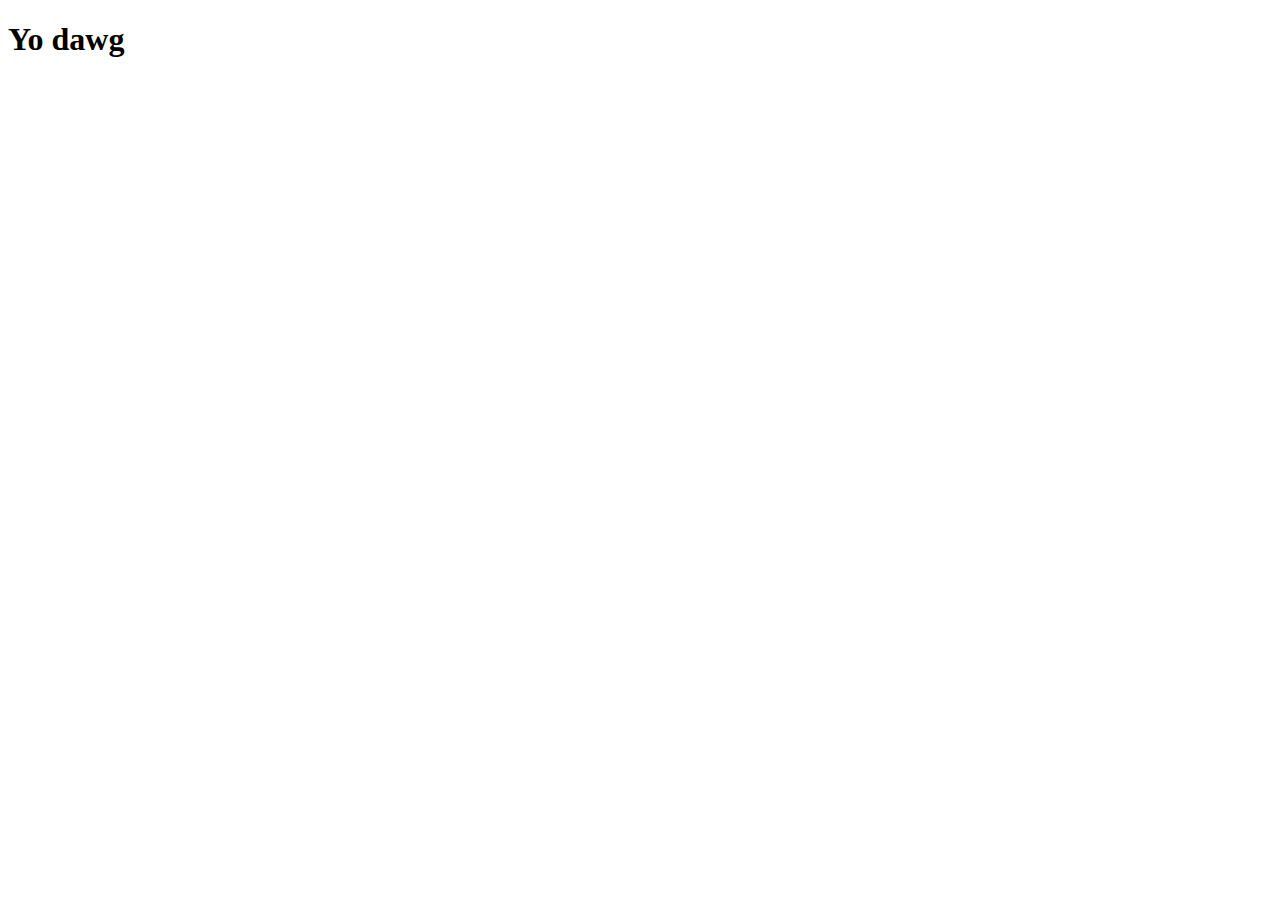
==== index.html @ 36b2e13e "initial commit of the Joanne mark website" ====
<!DOCTYPE html PUBLIC "-//W3C//DTD HTML 4.01 Transitional//EN" "http://www.w3.org/TR/html4/loose.dtd">
<html>
<head>
<meta http-equiv="Content-Type" content="text/html; charset=UTF-8">
<title>Insert title here</title>
</head>
<body>
<h1>Yo dawg</h1>
</body>
</html>
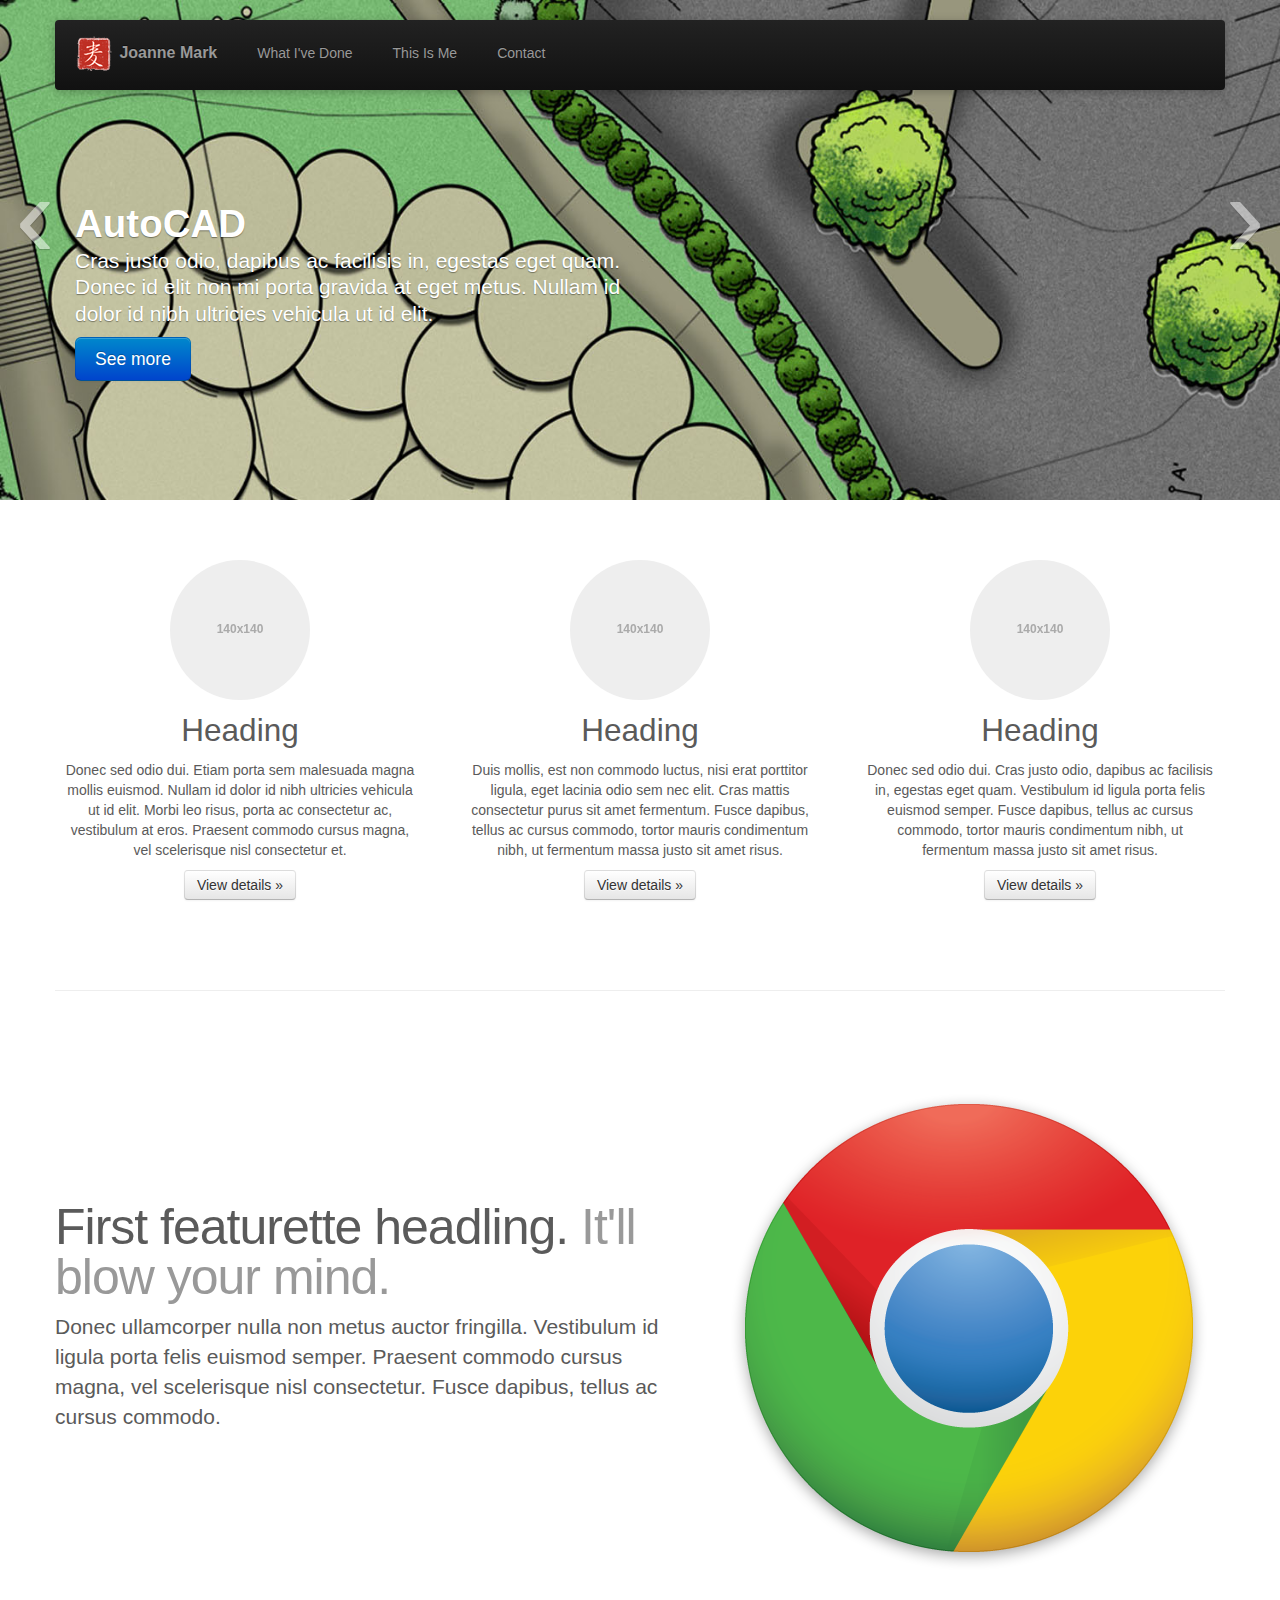
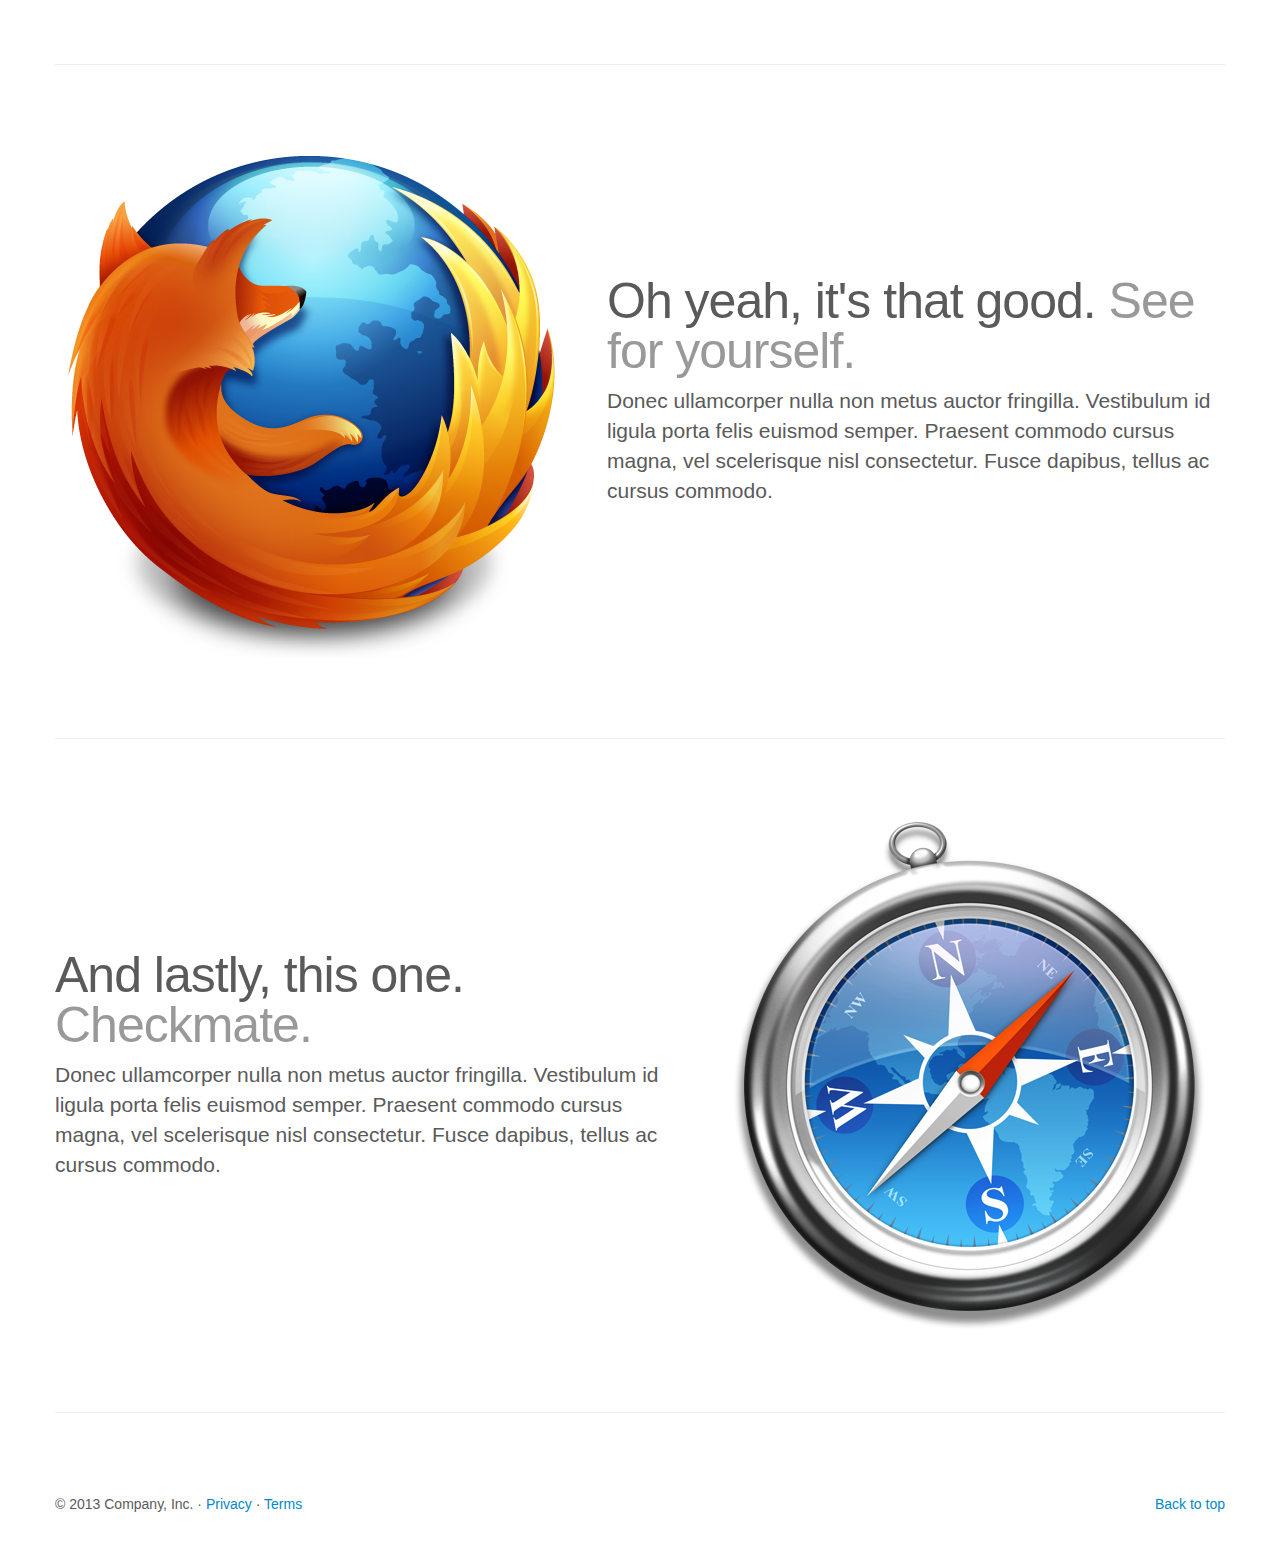
==== commit 428c6b7a: "changed content, added portfolio" ====
--- a/index.html
+++ b/index.html
@@ -1,10 +1,195 @@
-<!DOCTYPE html PUBLIC "-//W3C//DTD HTML 4.01 Transitional//EN" "http://www.w3.org/TR/html4/loose.dtd">
-<html>
+<!DOCTYPE html>
+<html lang="en">
 <head>
-<meta http-equiv="Content-Type" content="text/html; charset=UTF-8">
-<title>Insert title here</title>
+<meta charset="utf-8">
+<meta name="description"
+	content="A Portfolio for the works by Joanne Mark">
+<meta name="author" content="Joanne Mark">
+<title>Joanne Mark</title>
+
+<link rel="stylesheet" href="css/bootstrap.min.css" />
+<link rel="stylesheet" href="css/bootstrap-responsive.min.css" />
+<link rel="stylesheet" href="css/global.css" />
+
+<!-- HTML5 shim, for IE6-8 support of HTML5 elements -->
+<!--[if lt IE 9]>
+	<script src="js/html5shiv.js"></script>
+<![endif]-->
+
+<script src="js/jquery-1.9.1.min.js"></script>
+<script src="js/bootstrap.min.js"></script>
+
 </head>
 <body>
-<h1>Yo dawg</h1>
+
+
+    <!-- NAVBAR
+    ================================================== -->
+    <div class="navbar-wrapper">
+      <!-- Wrap the .navbar in .container to center it within the absolutely positioned parent. -->
+      <div class="container">
+
+        <div class="navbar navbar-inverse">
+          <div class="navbar-inner">
+            <!-- Responsive Navbar Part 1: Button for triggering responsive navbar (not covered in tutorial). Include responsive CSS to utilize. -->
+            <button type="button" class="btn btn-navbar" data-toggle="collapse" data-target=".nav-collapse">
+              <span class="icon-bar"></span>
+              <span class="icon-bar"></span>
+              <span class="icon-bar"></span>
+            </button>
+            <a class="brand" href="#">
+            <img src="img/logo-40.png" />
+            Joanne Mark</a>
+            <!-- Responsive Navbar Part 2: Place all navbar contents you want collapsed withing .navbar-collapse.collapse. -->
+            <div class="nav-collapse collapse">
+              <ul class="nav">
+                <li><a href="whativedone.html">What I've Done</a></li>
+                <li><a href="#thisIsMe">This Is Me</a></li>
+                <li><a href="#contact">Contact</a></li>
+              </ul>
+            </div><!--/.nav-collapse -->
+          </div><!-- /.navbar-inner -->
+        </div><!-- /.navbar -->
+
+      </div> <!-- /.container -->
+    </div><!-- /.navbar-wrapper -->
+
+
+
+    <!-- Carousel
+    ================================================== -->
+    <div id="myCarousel" class="carousel slide">
+      <div class="carousel-inner">
+        <div class="item active">
+          <img src="img/slide-01.jpg" alt="">
+          <div class="container">
+            <div class="carousel-caption">
+              <h1>AutoCAD</h1>
+              <p class="lead">Cras justo odio, dapibus ac facilisis in, egestas eget quam. Donec id elit non mi porta gravida at eget metus. Nullam id dolor id nibh ultricies vehicula ut id elit.</p>
+              <a class="btn btn-large btn-primary" href="#">See more</a>
+            </div>
+          </div>
+        </div>
+        <div class="item">
+          <img src="img/slide-02.jpg" alt="">
+          <div class="container">
+            <div class="carousel-caption">
+              <h1>Revit</h1>
+              <p class="lead">Cras justo odio, dapibus ac facilisis in, egestas eget quam. Donec id elit non mi porta gravida at eget metus. Nullam id dolor id nibh ultricies vehicula ut id elit.</p>
+              <a class="btn btn-large btn-primary" href="#">See more</a>
+            </div>
+          </div>
+        </div>
+        <div class="item">
+          <img src="img/slide-03.jpg" alt="">
+          <div class="container">
+            <div class="carousel-caption">
+              <h1>SketchUp</h1>
+              <p class="lead">Cras justo odio, dapibus ac facilisis in, egestas eget quam. Donec id elit non mi porta gravida at eget metus. Nullam id dolor id nibh ultricies vehicula ut id elit.</p>
+              <a class="btn btn-large btn-primary" href="#">See more</a>
+            </div>
+          </div>
+        </div>
+      </div>
+      <a class="left carousel-control" href="#myCarousel" data-slide="prev">&lsaquo;</a>
+      <a class="right carousel-control" href="#myCarousel" data-slide="next">&rsaquo;</a>
+    </div><!-- /.carousel -->
+
+
+
+    <!-- Marketing messaging and featurettes
+    ================================================== -->
+    <!-- Wrap the rest of the page in another container to center all the content. -->
+
+    <div class="container marketing">
+
+      <!-- Three columns of text below the carousel -->
+      <div class="row">
+        <div class="span4">
+          <img class="img-circle" data-src="holder.js/140x140">
+          <h2>Heading</h2>
+          <p>Donec sed odio dui. Etiam porta sem malesuada magna mollis euismod. Nullam id dolor id nibh ultricies vehicula ut id elit. Morbi leo risus, porta ac consectetur ac, vestibulum at eros. Praesent commodo cursus magna, vel scelerisque nisl consectetur et.</p>
+          <p><a class="btn" href="#">View details &raquo;</a></p>
+        </div><!-- /.span4 -->
+        <div class="span4">
+          <img class="img-circle" data-src="holder.js/140x140">
+          <h2>Heading</h2>
+          <p>Duis mollis, est non commodo luctus, nisi erat porttitor ligula, eget lacinia odio sem nec elit. Cras mattis consectetur purus sit amet fermentum. Fusce dapibus, tellus ac cursus commodo, tortor mauris condimentum nibh, ut fermentum massa justo sit amet risus.</p>
+          <p><a class="btn" href="#">View details &raquo;</a></p>
+        </div><!-- /.span4 -->
+        <div class="span4">
+          <img class="img-circle" data-src="holder.js/140x140">
+          <h2>Heading</h2>
+          <p>Donec sed odio dui. Cras justo odio, dapibus ac facilisis in, egestas eget quam. Vestibulum id ligula porta felis euismod semper. Fusce dapibus, tellus ac cursus commodo, tortor mauris condimentum nibh, ut fermentum massa justo sit amet risus.</p>
+          <p><a class="btn" href="#">View details &raquo;</a></p>
+        </div><!-- /.span4 -->
+      </div><!-- /.row -->
+
+
+      <!-- START THE FEATURETTES -->
+
+      <hr class="featurette-divider">
+
+      <div class="featurette">
+        <img class="featurette-image pull-right" src="img/browser-icon-chrome.png">
+        <h2 class="featurette-heading">First featurette headling. <span class="muted">It'll blow your mind.</span></h2>
+        <p class="lead">Donec ullamcorper nulla non metus auctor fringilla. Vestibulum id ligula porta felis euismod semper. Praesent commodo cursus magna, vel scelerisque nisl consectetur. Fusce dapibus, tellus ac cursus commodo.</p>
+      </div>
+
+      <hr class="featurette-divider">
+
+      <div class="featurette">
+        <img class="featurette-image pull-left" src="img/browser-icon-firefox.png">
+        <h2 class="featurette-heading">Oh yeah, it's that good. <span class="muted">See for yourself.</span></h2>
+        <p class="lead">Donec ullamcorper nulla non metus auctor fringilla. Vestibulum id ligula porta felis euismod semper. Praesent commodo cursus magna, vel scelerisque nisl consectetur. Fusce dapibus, tellus ac cursus commodo.</p>
+      </div>
+
+      <hr class="featurette-divider">
+
+      <div class="featurette">
+        <img class="featurette-image pull-right" src="img/browser-icon-safari.png">
+        <h2 class="featurette-heading">And lastly, this one. <span class="muted">Checkmate.</span></h2>
+        <p class="lead">Donec ullamcorper nulla non metus auctor fringilla. Vestibulum id ligula porta felis euismod semper. Praesent commodo cursus magna, vel scelerisque nisl consectetur. Fusce dapibus, tellus ac cursus commodo.</p>
+      </div>
+
+      <hr class="featurette-divider">
+
+      <!-- /END THE FEATURETTES -->
+
+
+      <!-- FOOTER -->
+      <footer>
+        <p class="pull-right"><a href="#">Back to top</a></p>
+        <p>&copy; 2013 Company, Inc. &middot; <a href="#">Privacy</a> &middot; <a href="#">Terms</a></p>
+      </footer>
+
+    </div><!-- /.container -->
+
+
+
+    <!-- Le javascript
+    ================================================== -->
+    <!-- Placed at the end of the document so the pages load faster -->
+    <script src="js/bootstrap-transition.js"></script>
+    <script src="js/bootstrap-alert.js"></script>
+    <script src="js/bootstrap-modal.js"></script>
+    <script src="js/bootstrap-dropdown.js"></script>
+    <script src="js/bootstrap-scrollspy.js"></script>
+    <script src="js/bootstrap-tab.js"></script>
+    <script src="js/bootstrap-tooltip.js"></script>
+    <script src="js/bootstrap-popover.js"></script>
+    <script src="js/bootstrap-button.js"></script>
+    <script src="js/bootstrap-collapse.js"></script>
+    <script src="js/bootstrap-carousel.js"></script>
+    <script src="js/bootstrap-typeahead.js"></script>
+    <script>
+      !function ($) {
+        $(function(){
+          $('#myCarousel').carousel()
+        })
+      }(window.jQuery)
+    </script>
+    <script src="js/holder/holder.js"></script>
+  </body>
 </body>
 </html>--- a/css/global.css
+++ b/css/global.css
@@ -0,0 +1,231 @@
+body {
+	padding-bottom: 40px;
+	color: #5a5a5a;
+}
+
+/* CUSTOMIZE THE NAVBAR
+    -------------------------------------------------- */
+	/* Special class on .container surrounding .navbar, used for positioning it into place. */
+.navbar-wrapper {
+	position: absolute;
+	top: 0;
+	left: 0;
+	right: 0;
+	z-index: 10;
+	margin-top: 20px;
+	margin-bottom: -90px;
+	/* Negative margin to pull up carousel. 90px is roughly margins and height of navbar. */
+}
+
+.navbar .nav {
+	position: relative;
+	left: 0;
+	display: block;
+	float: left;
+	margin: 8px 10px 0 0;
+}
+
+.navbar-wrapper .navbar {
+	
+}
+
+/* Remove border and change up box shadow for more contrast */
+.navbar .navbar-inner {
+	border: 0;
+	-webkit-box-shadow: 0 2px 10px rgba(0, 0, 0, .25);
+	-moz-box-shadow: 0 2px 10px rgba(0, 0, 0, .25);
+	box-shadow: 0 2px 10px rgba(0, 0, 0, .25);
+}
+
+/* Downsize the brand/project name a bit */
+.navbar .brand {
+	padding: 14px 20px 16px;
+	/* Increase vertical padding to match navbar links */
+	font-size: 16px;
+	font-weight: bold;
+	text-shadow: 0 -1px 0 rgba(0, 0, 0, .5);
+}
+
+/* Navbar links: increase padding for taller navbar */
+.navbar .nav>li>a {
+	padding: 15px 20px;
+}
+
+/* Offset the responsive button for proper vertical alignment */
+.navbar .btn-navbar {
+	margin-top: 10px;
+}
+
+/* CUSTOMIZE THE CAROUSEL
+    -------------------------------------------------- */
+	/* Carousel base class */
+.carousel {
+	margin-bottom: 60px;
+}
+
+.carousel .container {
+	position: relative;
+	z-index: 9;
+}
+
+.carousel-control {
+	height: 80px;
+	margin-top: 0;
+	font-size: 120px;
+	text-shadow: 0 1px 1px rgba(0, 0, 0, .4);
+	background-color: transparent;
+	border: 0;
+	z-index: 10;
+}
+
+.carousel .item {
+	height: 500px;
+}
+
+.carousel img {
+	position: absolute;
+	top: 0;
+	left: 0;
+	min-width: 100%;
+	height: 500px;
+}
+
+.carousel-caption {
+	background-color: transparent;
+	position: static;
+	max-width: 550px;
+	padding: 0 20px;
+	margin-top: 200px;
+}
+
+.carousel-caption h1,.carousel-caption .lead {
+	margin: 0;
+	line-height: 1.25;
+	color: #fff;
+	text-shadow: 0 1px 1px rgba(0, 0, 0, .4);
+}
+
+.carousel-caption .btn {
+	margin-top: 10px;
+}
+
+/* MARKETING CONTENT
+    -------------------------------------------------- */
+	/* Center align the text within the three columns below the carousel */
+.marketing .span4 {
+	text-align: center;
+}
+
+.marketing h2 {
+	font-weight: normal;
+}
+
+.marketing .span4 p {
+	margin-left: 10px;
+	margin-right: 10px;
+}
+
+/* Featurettes
+    ------------------------- */
+.featurette-divider {
+	margin: 80px 0; /* Space out the Bootstrap <hr> more */
+}
+
+.featurette {
+	padding-top: 120px;
+	/* Vertically center images part 1: add padding above and below text. */
+	overflow: hidden;
+	/* Vertically center images part 2: clear their floats. */
+}
+
+.featurette-image {
+	margin-top: -120px;
+	/* Vertically center images part 3: negative margin up the image the same amount of the padding to center it. */
+}
+
+/* Give some space on the sides of the floated elements so text doesn't run right into it. */
+.featurette-image.pull-left {
+	margin-right: 40px;
+}
+
+.featurette-image.pull-right {
+	margin-left: 40px;
+}
+
+/* Thin out the marketing headings */
+.featurette-heading {
+	font-size: 50px;
+	font-weight: 300;
+	line-height: 1;
+	letter-spacing: -1px;
+}
+
+/* RESPONSIVE CSS
+    -------------------------------------------------- */
+@media ( max-width : 979px) {
+	.container.navbar-wrapper {
+		margin-bottom: 0;
+		width: auto;
+	}
+	.navbar-inner {
+		border-radius: 0;
+		margin: -20px 0;
+	}
+	.carousel .item {
+		height: 500px;
+	}
+	.carousel img {
+		width: auto;
+		height: 500px;
+	}
+	.featurette {
+		height: auto;
+		padding: 0;
+	}
+	.featurette-image.pull-left,.featurette-image.pull-right {
+		display: block;
+		float: none;
+		max-width: 40%;
+		margin: 0 auto 20px;
+	}
+}
+
+@media ( max-width : 767px) {
+	.navbar-inner {
+		margin: -20px;
+	}
+	.carousel {
+		margin-left: -20px;
+		margin-right: -20px;
+	}
+	.carousel .container {
+		
+	}
+	.carousel .item {
+		height: 300px;
+	}
+	.carousel img {
+		height: 300px;
+	}
+	.carousel-caption {
+		width: 65%;
+		padding: 0 70px;
+		margin-top: 100px;
+	}
+	.carousel-caption h1 {
+		font-size: 30px;
+	}
+	.carousel-caption .lead,.carousel-caption .btn {
+		font-size: 18px;
+	}
+	.marketing .span4+.span4 {
+		margin-top: 40px;
+	}
+	.featurette-heading {
+		font-size: 30px;
+	}
+	.featurette .lead {
+		font-size: 18px;
+		line-height: 1.5;
+	}
+}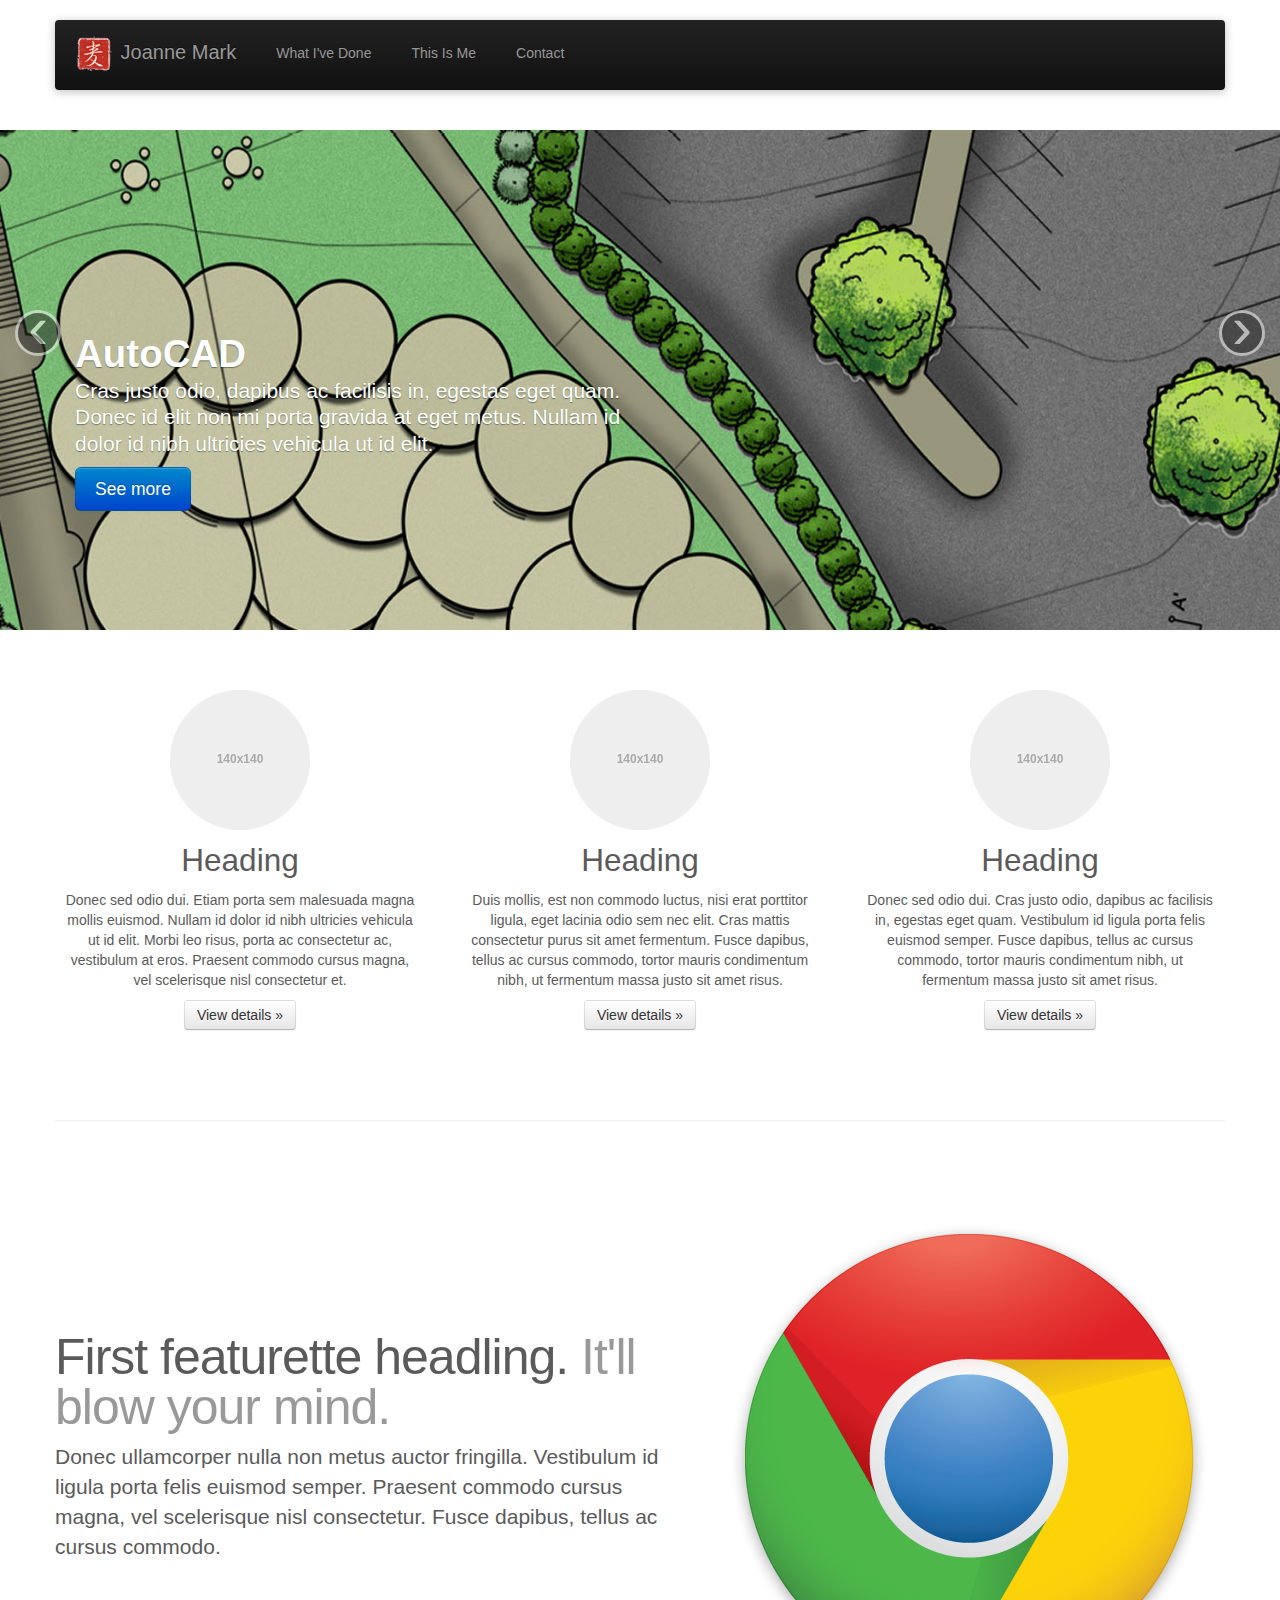
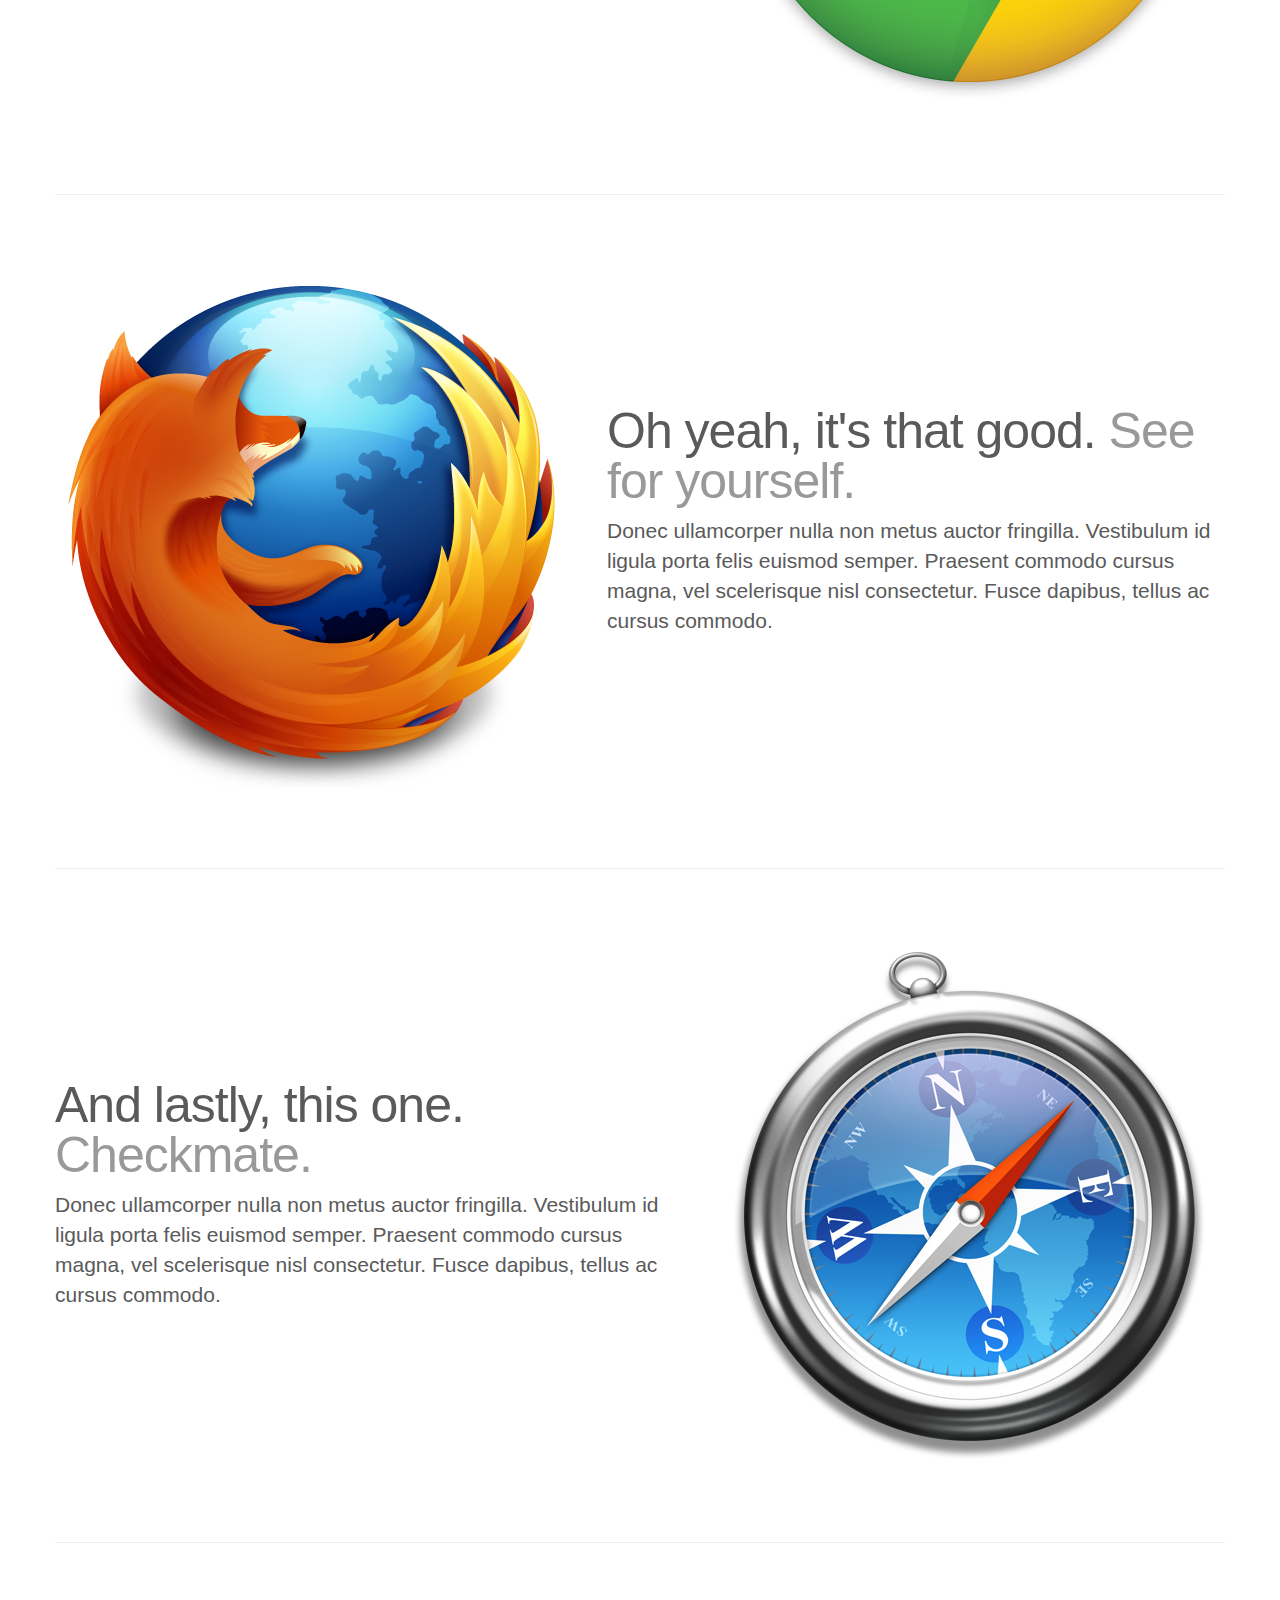
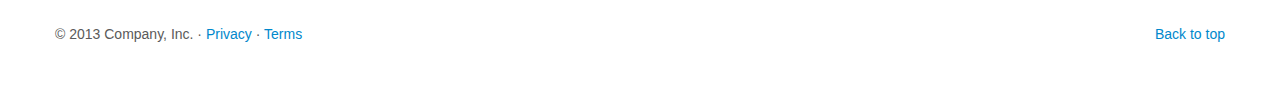
==== commit 7ab98bec: "took out uneeded stuff and put in .jpegs" ====
--- a/index.html
+++ b/index.html
@@ -164,24 +164,7 @@
       </footer>
 
     </div><!-- /.container -->
-
-
-
-    <!-- Le javascript
-    ================================================== -->
-    <!-- Placed at the end of the document so the pages load faster -->
-    <script src="js/bootstrap-transition.js"></script>
-    <script src="js/bootstrap-alert.js"></script>
-    <script src="js/bootstrap-modal.js"></script>
-    <script src="js/bootstrap-dropdown.js"></script>
-    <script src="js/bootstrap-scrollspy.js"></script>
-    <script src="js/bootstrap-tab.js"></script>
-    <script src="js/bootstrap-tooltip.js"></script>
-    <script src="js/bootstrap-popover.js"></script>
-    <script src="js/bootstrap-button.js"></script>
-    <script src="js/bootstrap-collapse.js"></script>
-    <script src="js/bootstrap-carousel.js"></script>
-    <script src="js/bootstrap-typeahead.js"></script>
+    
     <script>
       !function ($) {
         $(function(){
--- a/css/global.css
+++ b/css/global.css
@@ -6,6 +6,19 @@
 /* CUSTOMIZE THE NAVBAR
     -------------------------------------------------- */
 	/* Special class on .container surrounding .navbar, used for positioning it into place. */
+	.navbar-wrapper {
+	margin-top: 20px;
+	margin-bottom: 20px;
+}
+
+.navbar .nav {
+	position: relative;
+	left: 0;
+	display: block;
+	float: left;
+	margin: 8px 10px 0 0;
+}
+/*	
 .navbar-wrapper {
 	position: absolute;
 	top: 0;
@@ -14,16 +27,8 @@
 	z-index: 10;
 	margin-top: 20px;
 	margin-bottom: -90px;
-	/* Negative margin to pull up carousel. 90px is roughly margins and height of navbar. */
-}
-
-.navbar .nav {
-	position: relative;
-	left: 0;
-	display: block;
-	float: left;
-	margin: 8px 10px 0 0;
-}
+	Negative margin to pull up carousel. 90px is roughly margins and height of navbar.
+}*/
 
 .navbar-wrapper .navbar {
 	
@@ -41,8 +46,6 @@
 .navbar .brand {
 	padding: 14px 20px 16px;
 	/* Increase vertical padding to match navbar links */
-	font-size: 16px;
-	font-weight: bold;
 	text-shadow: 0 -1px 0 rgba(0, 0, 0, .5);
 }
 
@@ -66,16 +69,6 @@
 .carousel .container {
 	position: relative;
 	z-index: 9;
-}
-
-.carousel-control {
-	height: 80px;
-	margin-top: 0;
-	font-size: 120px;
-	text-shadow: 0 1px 1px rgba(0, 0, 0, .4);
-	background-color: transparent;
-	border: 0;
-	z-index: 10;
 }
 
 .carousel .item {
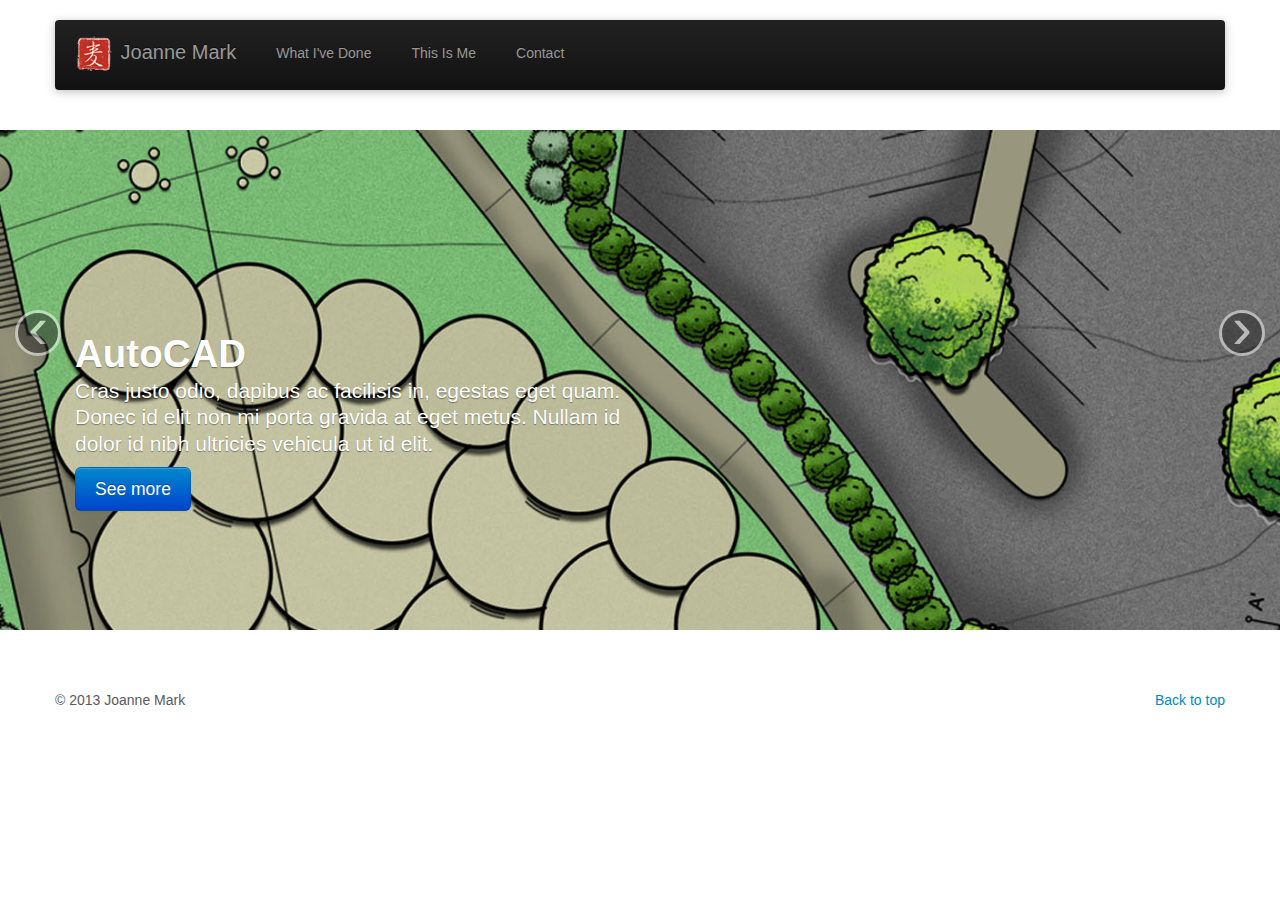
==== commit bfe03248: "fixed the carousel from setting the max-width by adding a non-fluid class" ====
--- a/index.html
+++ b/index.html
@@ -44,8 +44,8 @@
             <div class="nav-collapse collapse">
               <ul class="nav">
                 <li><a href="whativedone.html">What I've Done</a></li>
-                <li><a href="#thisIsMe">This Is Me</a></li>
-                <li><a href="#contact">Contact</a></li>
+                <li><a href="#thisisme.html">This Is Me</a></li>
+                <li><a href="contact.html">Contact</a></li>
               </ul>
             </div><!--/.nav-collapse -->
           </div><!-- /.navbar-inner -->
@@ -58,7 +58,7 @@
 
     <!-- Carousel
     ================================================== -->
-    <div id="myCarousel" class="carousel slide">
+    <div id="myCarousel" class="non-fluid carousel slide">
       <div class="carousel-inner">
         <div class="item active">
           <img src="img/slide-01.jpg" alt="">
@@ -66,7 +66,7 @@
             <div class="carousel-caption">
               <h1>AutoCAD</h1>
               <p class="lead">Cras justo odio, dapibus ac facilisis in, egestas eget quam. Donec id elit non mi porta gravida at eget metus. Nullam id dolor id nibh ultricies vehicula ut id elit.</p>
-              <a class="btn btn-large btn-primary" href="#">See more</a>
+              <a class="btn btn-large btn-primary" href="whativedone.html">See more</a>
             </div>
           </div>
         </div>
@@ -76,7 +76,7 @@
             <div class="carousel-caption">
               <h1>Revit</h1>
               <p class="lead">Cras justo odio, dapibus ac facilisis in, egestas eget quam. Donec id elit non mi porta gravida at eget metus. Nullam id dolor id nibh ultricies vehicula ut id elit.</p>
-              <a class="btn btn-large btn-primary" href="#">See more</a>
+              <a class="btn btn-large btn-primary" href="whativedone.html">See more</a>
             </div>
           </div>
         </div>
@@ -86,7 +86,7 @@
             <div class="carousel-caption">
               <h1>SketchUp</h1>
               <p class="lead">Cras justo odio, dapibus ac facilisis in, egestas eget quam. Donec id elit non mi porta gravida at eget metus. Nullam id dolor id nibh ultricies vehicula ut id elit.</p>
-              <a class="btn btn-large btn-primary" href="#">See more</a>
+              <a class="btn btn-large btn-primary" href="whativedone.html">See more</a>
             </div>
           </div>
         </div>
@@ -95,72 +95,11 @@
       <a class="right carousel-control" href="#myCarousel" data-slide="next">&rsaquo;</a>
     </div><!-- /.carousel -->
 
-
-
-    <!-- Marketing messaging and featurettes
-    ================================================== -->
-    <!-- Wrap the rest of the page in another container to center all the content. -->
-
-    <div class="container marketing">
-
-      <!-- Three columns of text below the carousel -->
-      <div class="row">
-        <div class="span4">
-          <img class="img-circle" data-src="holder.js/140x140">
-          <h2>Heading</h2>
-          <p>Donec sed odio dui. Etiam porta sem malesuada magna mollis euismod. Nullam id dolor id nibh ultricies vehicula ut id elit. Morbi leo risus, porta ac consectetur ac, vestibulum at eros. Praesent commodo cursus magna, vel scelerisque nisl consectetur et.</p>
-          <p><a class="btn" href="#">View details &raquo;</a></p>
-        </div><!-- /.span4 -->
-        <div class="span4">
-          <img class="img-circle" data-src="holder.js/140x140">
-          <h2>Heading</h2>
-          <p>Duis mollis, est non commodo luctus, nisi erat porttitor ligula, eget lacinia odio sem nec elit. Cras mattis consectetur purus sit amet fermentum. Fusce dapibus, tellus ac cursus commodo, tortor mauris condimentum nibh, ut fermentum massa justo sit amet risus.</p>
-          <p><a class="btn" href="#">View details &raquo;</a></p>
-        </div><!-- /.span4 -->
-        <div class="span4">
-          <img class="img-circle" data-src="holder.js/140x140">
-          <h2>Heading</h2>
-          <p>Donec sed odio dui. Cras justo odio, dapibus ac facilisis in, egestas eget quam. Vestibulum id ligula porta felis euismod semper. Fusce dapibus, tellus ac cursus commodo, tortor mauris condimentum nibh, ut fermentum massa justo sit amet risus.</p>
-          <p><a class="btn" href="#">View details &raquo;</a></p>
-        </div><!-- /.span4 -->
-      </div><!-- /.row -->
-
-
-      <!-- START THE FEATURETTES -->
-
-      <hr class="featurette-divider">
-
-      <div class="featurette">
-        <img class="featurette-image pull-right" src="img/browser-icon-chrome.png">
-        <h2 class="featurette-heading">First featurette headling. <span class="muted">It'll blow your mind.</span></h2>
-        <p class="lead">Donec ullamcorper nulla non metus auctor fringilla. Vestibulum id ligula porta felis euismod semper. Praesent commodo cursus magna, vel scelerisque nisl consectetur. Fusce dapibus, tellus ac cursus commodo.</p>
-      </div>
-
-      <hr class="featurette-divider">
-
-      <div class="featurette">
-        <img class="featurette-image pull-left" src="img/browser-icon-firefox.png">
-        <h2 class="featurette-heading">Oh yeah, it's that good. <span class="muted">See for yourself.</span></h2>
-        <p class="lead">Donec ullamcorper nulla non metus auctor fringilla. Vestibulum id ligula porta felis euismod semper. Praesent commodo cursus magna, vel scelerisque nisl consectetur. Fusce dapibus, tellus ac cursus commodo.</p>
-      </div>
-
-      <hr class="featurette-divider">
-
-      <div class="featurette">
-        <img class="featurette-image pull-right" src="img/browser-icon-safari.png">
-        <h2 class="featurette-heading">And lastly, this one. <span class="muted">Checkmate.</span></h2>
-        <p class="lead">Donec ullamcorper nulla non metus auctor fringilla. Vestibulum id ligula porta felis euismod semper. Praesent commodo cursus magna, vel scelerisque nisl consectetur. Fusce dapibus, tellus ac cursus commodo.</p>
-      </div>
-
-      <hr class="featurette-divider">
-
-      <!-- /END THE FEATURETTES -->
-
-
+<div class="container">
       <!-- FOOTER -->
       <footer>
         <p class="pull-right"><a href="#">Back to top</a></p>
-        <p>&copy; 2013 Company, Inc. &middot; <a href="#">Privacy</a> &middot; <a href="#">Terms</a></p>
+        <p>&copy; 2013 Joanne Mark</p>
       </footer>
 
     </div><!-- /.container -->
--- a/css/global.css
+++ b/css/global.css
@@ -1,6 +1,15 @@
 body {
 	padding-bottom: 40px;
 	color: #5a5a5a;
+}
+
+
+.non-fluid img {
+	max-width: 200%;
+	height: auto;
+	vertical-align: middle;
+	border: 0;
+	-ms-interpolation-mode: bicubic;
 }
 
 /* CUSTOMIZE THE NAVBAR
@@ -79,7 +88,6 @@
 	position: absolute;
 	top: 0;
 	left: 0;
-	min-width: 100%;
 	height: 500px;
 }
 
